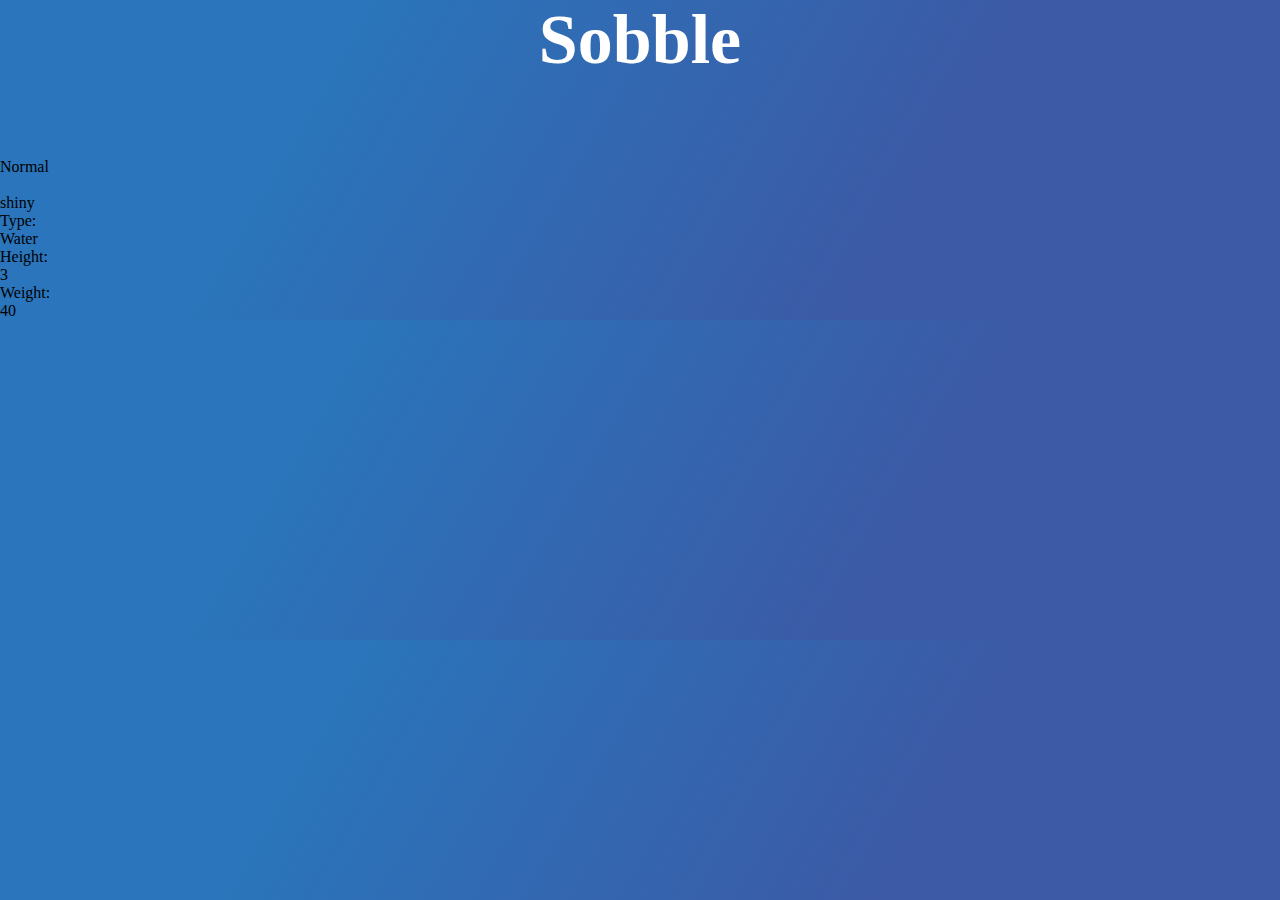
==== details.html @ ed6c1133 "add temporary HTML in details" ====
<!DOCTYPE html>
<html lang="en">
<head>
    <meta charset="UTF-8">
    <meta http-equiv="X-UA-Compatible" content="IE=edge">
    <meta name="viewport" content="width=device-width, initial-scale=1.0">
    <title>Details</title>

<link rel="stylesheet" href="css/style.css">

</head>
<body>

    <div class="wrapper">

        <h1>Sobble</h1>

        <figure class="">

            <img src="https://raw.githubusercontent.com/PokeAPI/sprites/master/sprites/pokemon/816.png" alt="">
            <p>Normal</p>
            <img src="https://raw.githubusercontent.com/PokeAPI/sprites/master/sprites/pokemon/shiny/816.png" alt="">
            <p>shiny</p>

        </figure>

        <section class="details-info">

            <dl>

                <dt>Type:</dt>
                <dd>Water</dd>
                <dt>Height:</dt>
                <dd>3</dd>
                <dt>Weight:</dt>
                <dd>40</dd>

            </dl>
       
            <!-- <p>type: water</p>
        <p>height: 3</p>
        <p>weight: 40</p> -->


        </section>

    </div>
    
</body>
</html>
---- css/style.css ----
@import url(/css/details.css);
@import url(/css/cards.css);
@import url(/css/base.css);
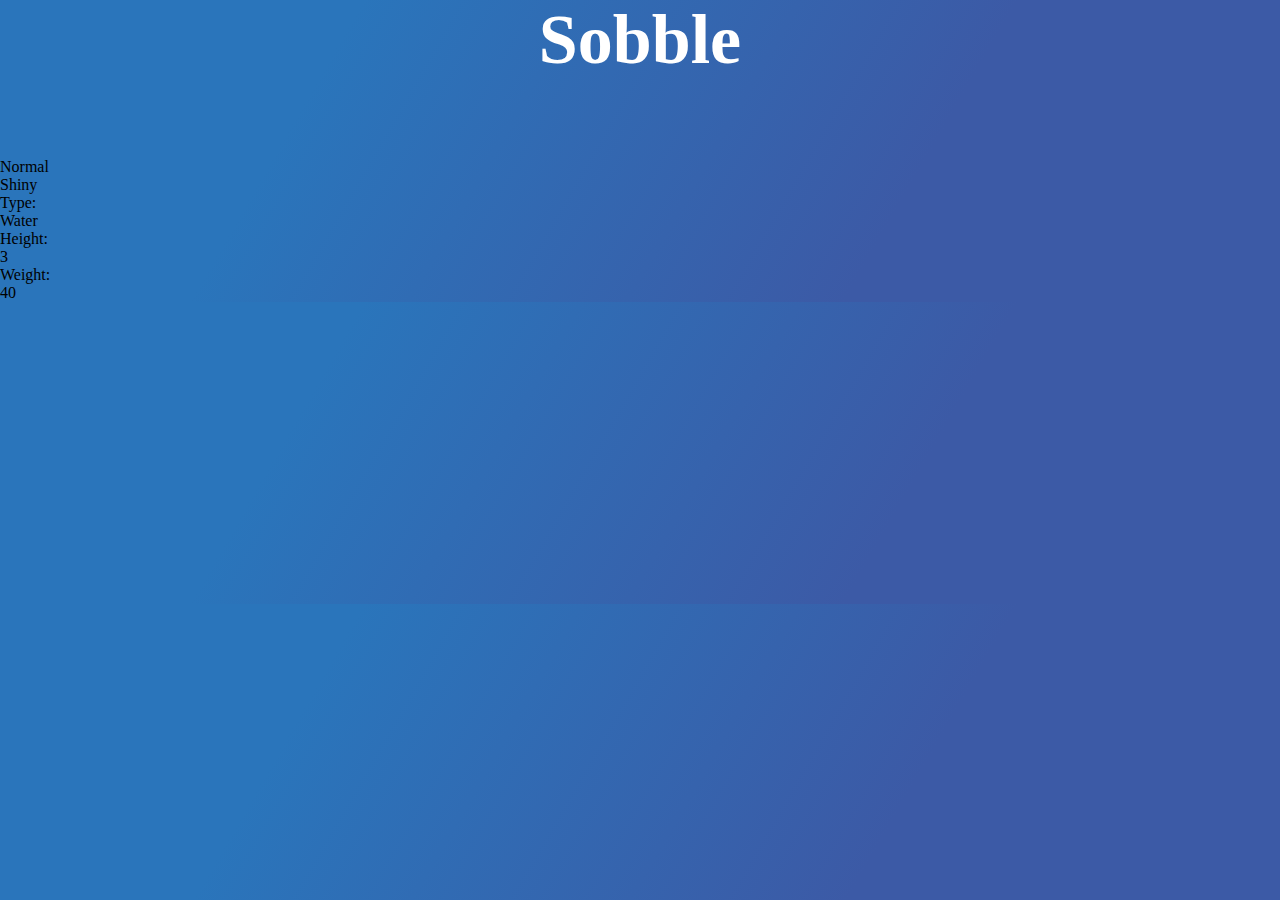
==== commit 1011c099: "adding and fixing some html" ====
--- a/details.html
+++ b/details.html
@@ -1,28 +1,38 @@
 <!DOCTYPE html>
 <html lang="en">
+
 <head>
     <meta charset="UTF-8">
     <meta http-equiv="X-UA-Compatible" content="IE=edge">
     <meta name="viewport" content="width=device-width, initial-scale=1.0">
     <title>Details</title>
 
-<link rel="stylesheet" href="css/style.css">
+    <link rel="stylesheet" href="css/style.css">
 
 </head>
+
 <body>
 
     <div class="wrapper">
 
-        <h1>Sobble</h1>
+        <h1 class="details-name">Sobble</h1>
 
-        <figure class="">
+        <div class="sprites-wrap">
+            <figure class="sprites">
 
-            <img src="https://raw.githubusercontent.com/PokeAPI/sprites/master/sprites/pokemon/816.png" alt="">
-            <p>Normal</p>
-            <img src="https://raw.githubusercontent.com/PokeAPI/sprites/master/sprites/pokemon/shiny/816.png" alt="">
-            <p>shiny</p>
+                <img src="https://raw.githubusercontent.com/PokeAPI/sprites/master/sprites/pokemon/816.png" alt="">
+                <img src="https://raw.githubusercontent.com/PokeAPI/sprites/master/sprites/pokemon/shiny/816.png"
+                    alt="">
 
-        </figure>
+            </figure>
+
+            <section class="sprites-text">
+
+                <p>Normal</p>
+                <p>Shiny</p>
+
+            </section>
+        </div>
 
         <section class="details-info">
 
@@ -36,15 +46,11 @@
                 <dd>40</dd>
 
             </dl>
-       
-            <!-- <p>type: water</p>
-        <p>height: 3</p>
-        <p>weight: 40</p> -->
-
 
         </section>
 
     </div>
-    
+
 </body>
+
 </html>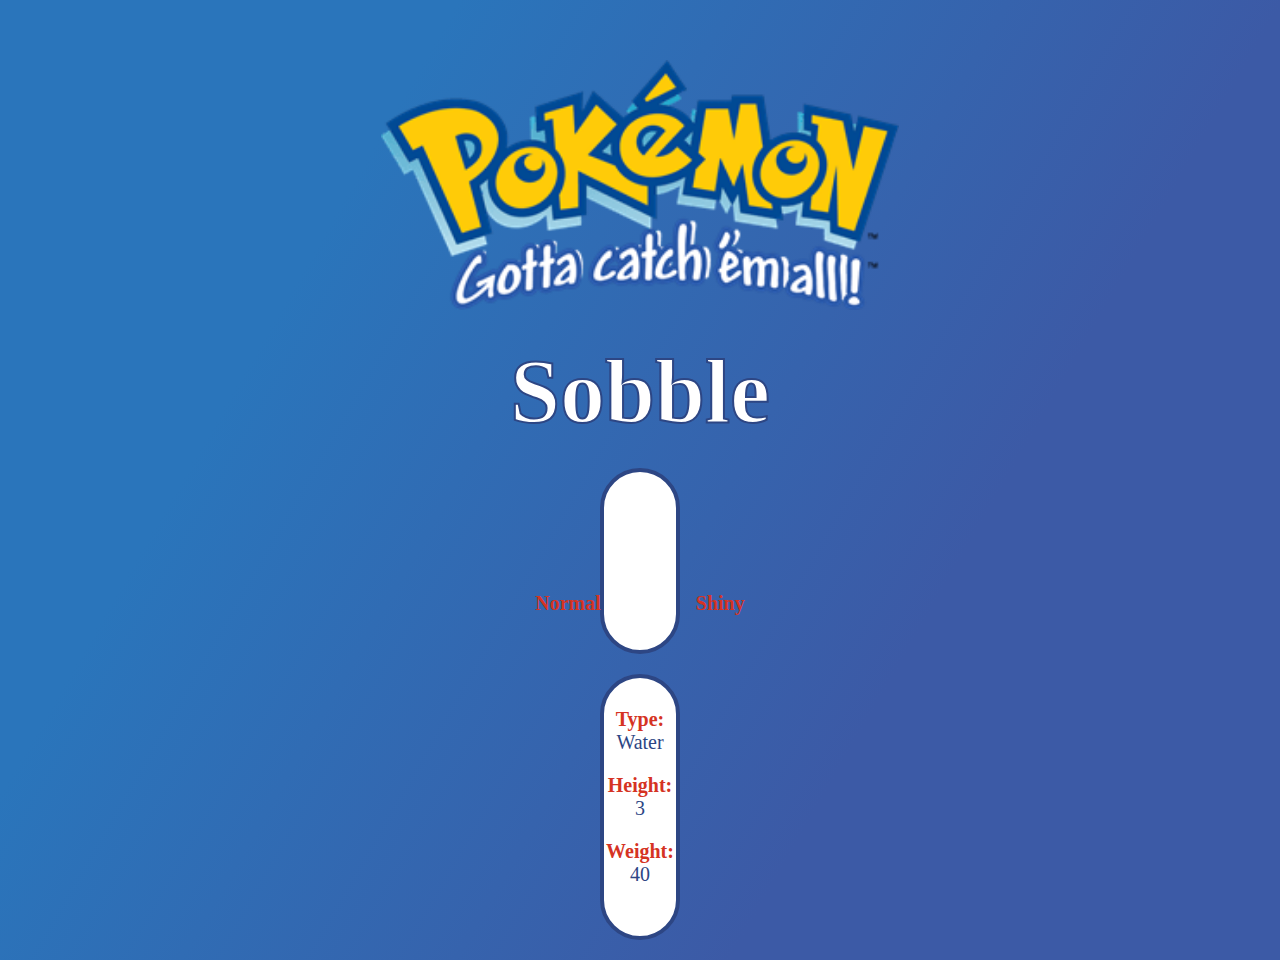
==== commit aa508479: "add hero to details" ====
--- a/details.html
+++ b/details.html
@@ -14,6 +14,12 @@
 <body>
 
     <div class="wrapper">
+
+        <figure class="hero-wrap">
+
+            <img class="hero" src="/img/Pokemon-logo-497D61B223-seeklogo.com.png" alt="">
+           
+           </figure>
 
         <h1 class="details-name">Sobble</h1>
 
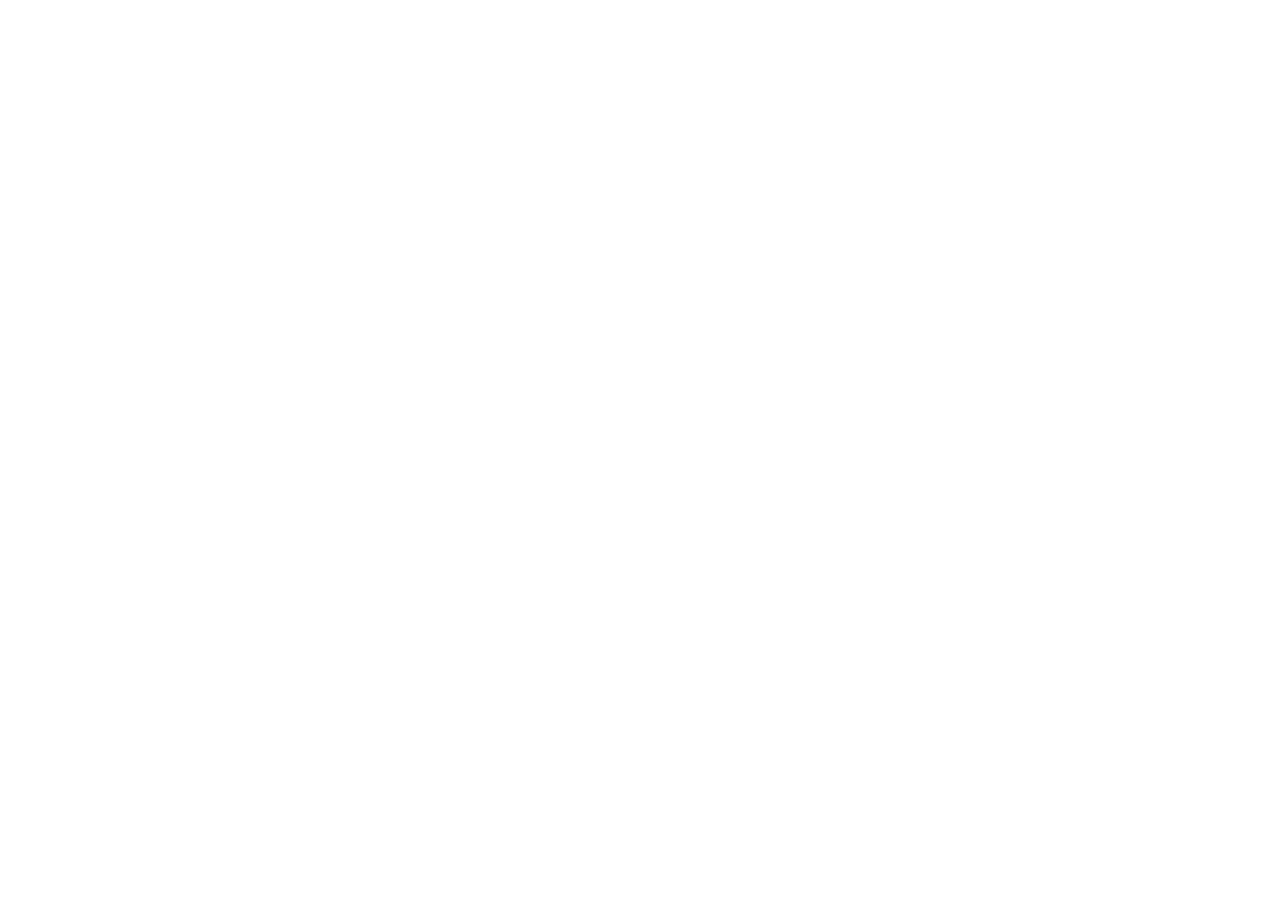
==== commit 77cb6061: "deleted html for details - is in details js" ====
--- a/details.html
+++ b/details.html
@@ -8,6 +8,7 @@
     <title>Details</title>
 
     <link rel="stylesheet" href="css/style.css">
+    <script src="details.js" defer></script>
 
 </head>
 
@@ -15,46 +16,6 @@
 
     <div class="wrapper">
 
-        <figure class="hero-wrap">
-
-            <img class="hero" src="/img/Pokemon-logo-497D61B223-seeklogo.com.png" alt="">
-           
-           </figure>
-
-        <h1 class="details-name">Sobble</h1>
-
-        <div class="sprites-wrap">
-            <figure class="sprites">
-
-                <img src="https://raw.githubusercontent.com/PokeAPI/sprites/master/sprites/pokemon/816.png" alt="">
-                <img src="https://raw.githubusercontent.com/PokeAPI/sprites/master/sprites/pokemon/shiny/816.png"
-                    alt="">
-
-            </figure>
-
-            <section class="sprites-text">
-
-                <p>Normal</p>
-                <p>Shiny</p>
-
-            </section>
-        </div>
-
-        <section class="details-info">
-
-            <dl>
-
-                <dt>Type:</dt>
-                <dd>Water</dd>
-                <dt>Height:</dt>
-                <dd>3</dd>
-                <dt>Weight:</dt>
-                <dd>40</dd>
-
-            </dl>
-
-        </section>
-
     </div>
 
 </body>
